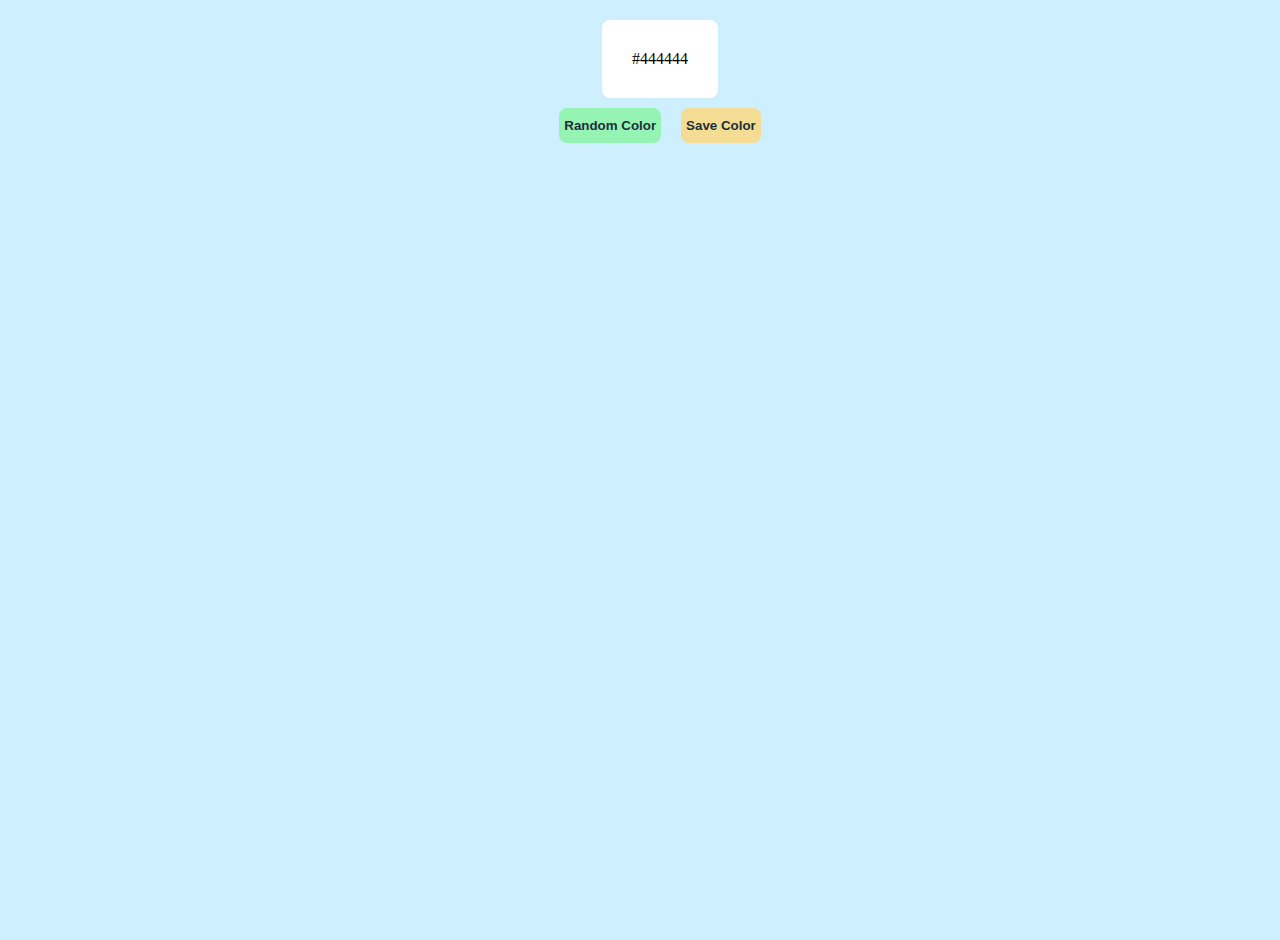
==== Color Selction/index.html @ 0e175f3e "Color_Selection" ====
<!DOCTYPE html>
<html lang="en">
  <head>
    <meta charset="UTF-8" />
    <meta http-equiv="X-UA-Compatible" content="IE=edge" />
    <meta name="viewport" content="width=device-width, initial-scale=1.0" />
    <title>Document</title>
    <link rel="stylesheet" href="./style.css" />
  </head>
  <body>
    <div id="root">
      <div id="generated__color">
        <span class="color_code" id="colorCode">#444444</span>
      </div>
      <div class="controller">
        <button class="generate_random_color" id="generateRandomColor">
          Random Color
        </button>
        <button class="save_random_color" id="saveRandomColor">
          Save Color
        </button>
      </div>
      <div id="saved__color"></div>
    </div>
    <script src="./index.js"></script>
  </body>
</html>
---- Color Selction/style.css ----
* {
  margin: 0;
  padding: 0;
}
#root {
  width: 100vw;
  height: 100vh;
  padding: 20px;
  background: #cdeffe;
}
#generated__color {
  display: flex;
  justify-content: center;
  align-items: center;
}
.color_code {
  padding: 30px;
  background: #fff;
  border-radius: 8px;
}
.controller {
  display: flex;
  justify-content: center;
  align-items: center;
}

.controller button {
  margin: 10px;
  padding: 10px 5px;
  border: none;
  border-radius: 8px;
  cursor: pointer;
}
.generate_random_color {
  background: #95f4b4;
  color: #1b303a;
  font-weight: 600;
}
.save_random_color {
  background: #f4dc95;
  color: #1b303a;
  font-weight: 600;
}

#saved__color {
  margin-top: 30px;
  display: flex;
  justify-content: center;
  align-items: center;
  flex-wrap: wrap;
}
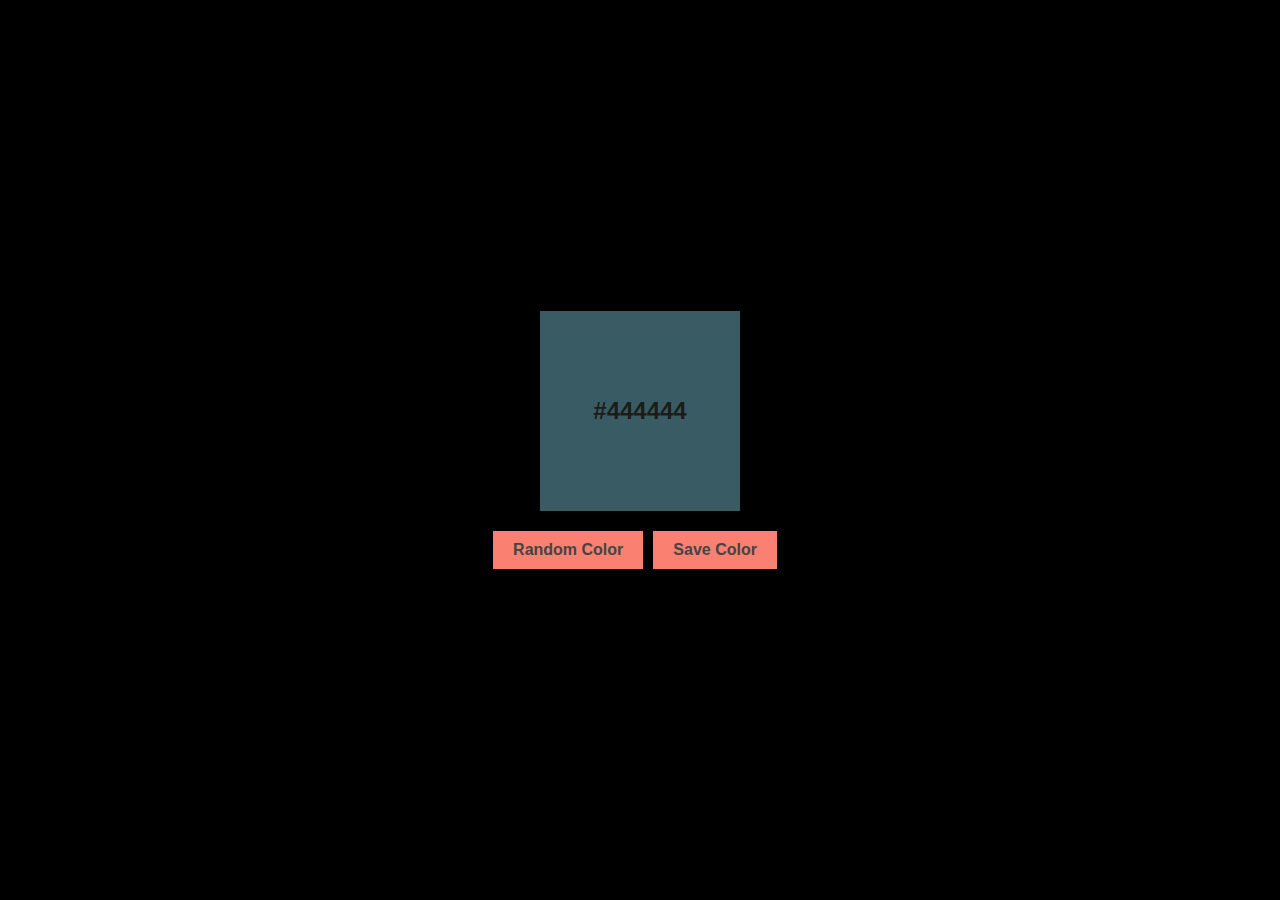
==== commit af93db8e: "Color" ====
--- a/Color Selction/index.html
+++ b/Color Selction/index.html
@@ -7,6 +7,7 @@
     <title>Document</title>
     <link rel="stylesheet" href="./style.css" />
   </head>
+  
   <body>
     <div id="root">
       <div id="generated__color">
@@ -22,6 +23,7 @@
       </div>
       <div id="saved__color"></div>
     </div>
+
     <script src="./index.js"></script>
   </body>
 </html>
--- a/Color Selction/style.css
+++ b/Color Selction/style.css
@@ -1,4 +1,4 @@
-* {
+/* * {
   margin: 0;
   padding: 0;
 }
@@ -48,4 +48,71 @@
   justify-content: center;
   align-items: center;
   flex-wrap: wrap;
+} */
+
+body {
+  font-family: Arial, sans-serif;
+  background-color:black;
+  margin: 0;
+  padding: 0;
 }
+
+#root {
+  display: flex;
+  flex-direction: column;
+  align-items: center;
+  justify-content: center;
+  height: 100vh;
+}
+
+#generated__color {
+  display: flex;
+  align-items: center;
+  justify-content: center;
+  background-color: #395c64;
+  width: 200px;
+  height: 200px;
+}
+
+.color_code {
+  color: #1c1d18;
+  font-size: 24px;
+  font-weight: bold;
+  padding: 10px;
+}
+
+.controller {
+  display: flex;
+  margin-top: 20px;
+}
+
+button {
+  background-color:salmon;
+  border: none;
+  color: #444444;
+  cursor: pointer;
+  font-size: 16px;
+  font-weight: bold;
+  margin-right: 10px;
+  padding: 10px 20px;
+}
+
+button:hover {
+  background-color: skyblue;
+  color: lightcoral;
+}
+
+#saved__color {
+  margin-top: 20px;
+  display: flex;
+  flex-wrap: wrap;
+  justify-content: center;
+}
+
+.saved_color {
+  background-color: #ffffff;
+  border: 1px solid #444444;
+  margin: 10px;
+  width: 50px;
+  height: 50px;
+}
